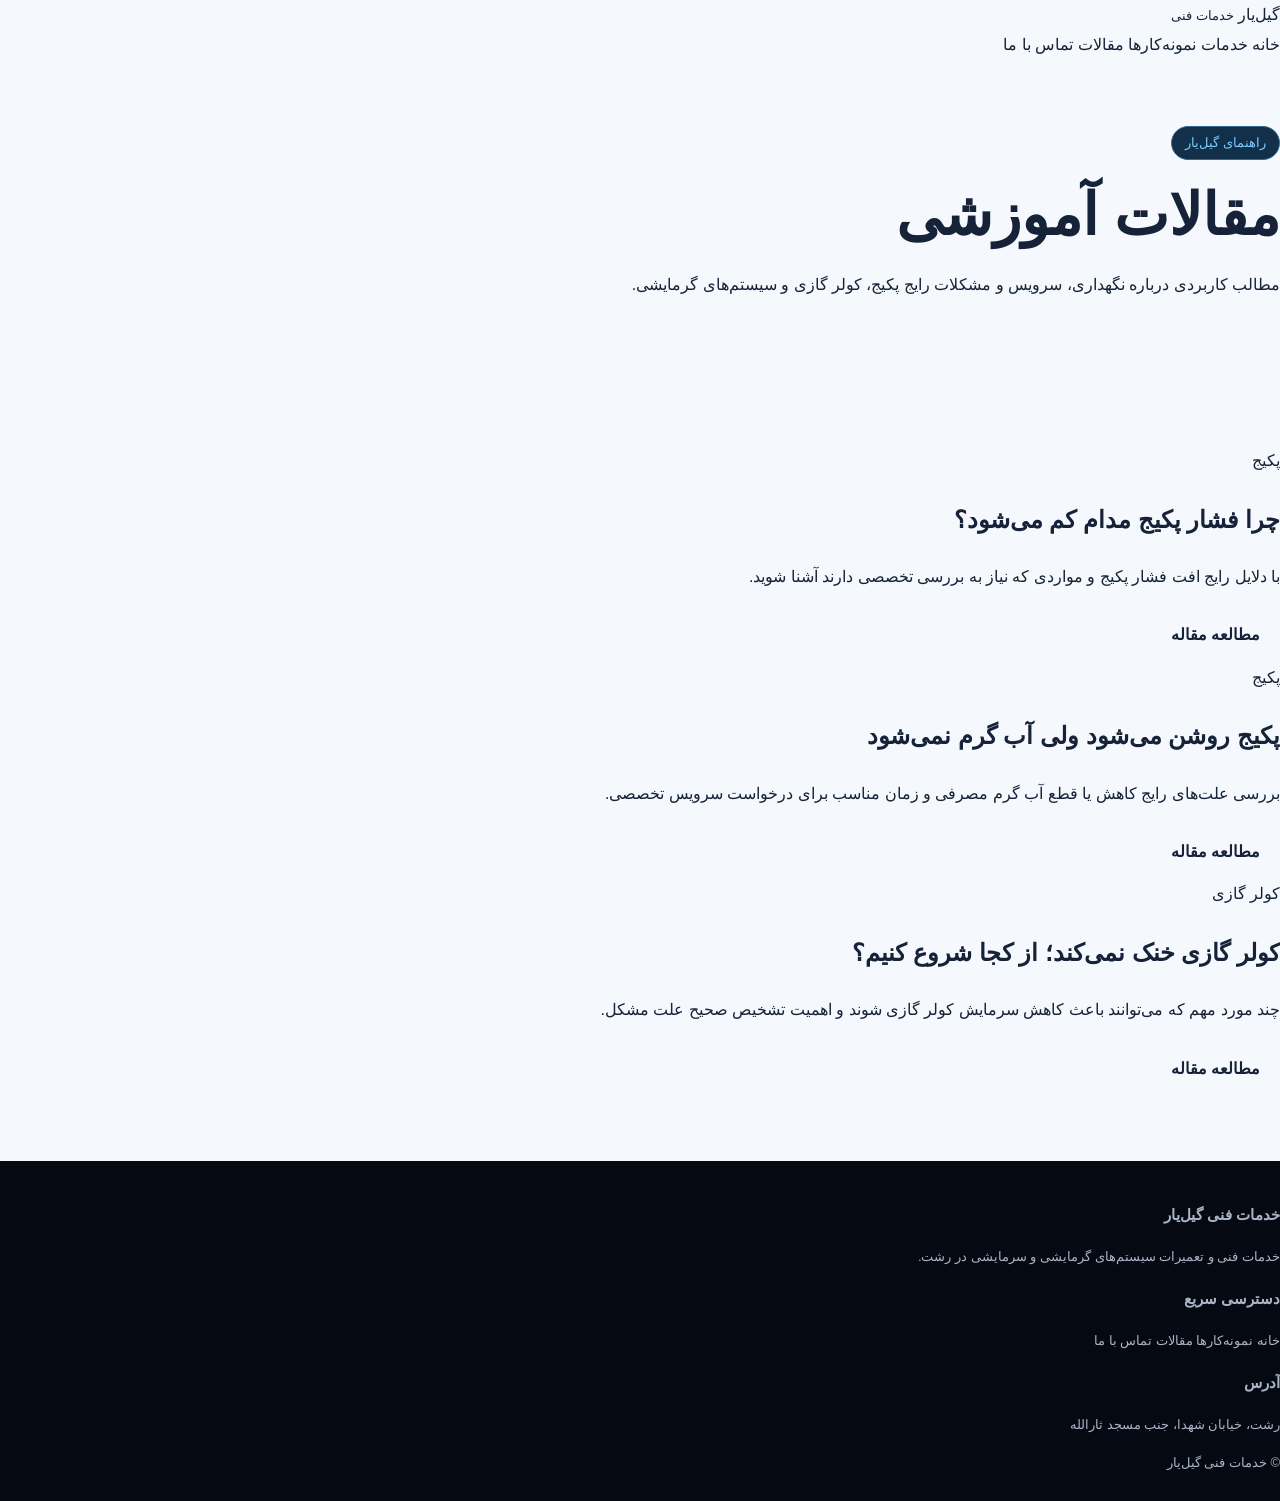
==== articles/index.html @ 5a4d4534 "Create index.html" ====
<!DOCTYPE html>
<html lang="fa" dir="rtl">
<head>
  <meta charset="UTF-8">
  <meta name="viewport" content="width=device-width, initial-scale=1.0">

  <title>مقالات آموزشی | خدمات فنی گیل‌یار</title>

  <meta name="description" content="مقالات آموزشی گیل‌یار درباره پکیج دیواری، کولر گازی، آبگرمکن و سیستم‌های گرمایشی و سرمایشی.">

  <meta name="robots" content="index, follow">

  <link rel="canonical" href="https://gilyar.onrender.com/articles/index.html">

  <meta property="og:title" content="مقالات آموزشی | خدمات فنی گیل‌یار">
  <meta property="og:description" content="مطالب آموزشی و کاربردی درباره نگهداری و مشکلات رایج سیستم‌های گرمایشی و سرمایشی.">
  <meta property="og:type" content="website">
  <meta property="og:url" content="https://gilyar.onrender.com/articles/index.html">

  <link rel="stylesheet" href="../style.css">
</head>

<body>

<header class="site-header">
  <div class="container header-inner">

    <a href="../index.html" class="logo">
      <span>گیل‌یار</span>
      <small>خدمات فنی</small>
    </a>

    <nav class="main-nav">
      <a href="../index.html">خانه</a>
      <a href="../index.html#services">خدمات</a>
      <a href="../portfolio.html">نمونه‌کارها</a>
      <a href="index.html">مقالات</a>
      <a href="../contact.html">تماس با ما</a>
    </nav>

  </div>
</header>


<main>

  <section class="page-hero">
    <div class="container">

      <span class="eyebrow">راهنمای گیل‌یار</span>

      <h1>مقالات آموزشی</h1>

      <p>
        مطالب کاربردی درباره نگهداری، سرویس و مشکلات رایج
        پکیج، کولر گازی و سیستم‌های گرمایشی.
      </p>

    </div>
  </section>


  <section class="content-section">

    <div class="container">

      <div class="articles-grid">

        <article class="article-card">

          <span class="article-category">پکیج</span>

          <h2>
            چرا فشار پکیج مدام کم می‌شود؟
          </h2>

          <p>
            با دلایل رایج افت فشار پکیج و مواردی که نیاز به بررسی
            تخصصی دارند آشنا شوید.
          </p>

          <a href="package-pressure-drops.html" class="btn">
            مطالعه مقاله
          </a>

        </article>


        <article class="article-card">

          <span class="article-category">پکیج</span>

          <h2>
            پکیج روشن می‌شود ولی آب گرم نمی‌شود
          </h2>

          <p>
            بررسی علت‌های رایج کاهش یا قطع آب گرم مصرفی و زمان مناسب
            برای درخواست سرویس تخصصی.
          </p>

          <a href="package-no-hot-water.html" class="btn">
            مطالعه مقاله
          </a>

        </article>


        <article class="article-card">

          <span class="article-category">کولر گازی</span>

          <h2>
            کولر گازی خنک نمی‌کند؛ از کجا شروع کنیم؟
          </h2>

          <p>
            چند مورد مهم که می‌توانند باعث کاهش سرمایش کولر گازی شوند
            و اهمیت تشخیص صحیح علت مشکل.
          </p>

          <a href="ac-not-cooling.html" class="btn">
            مطالعه مقاله
          </a>

        </article>

      </div>

    </div>

  </section>

</main>


<footer class="site-footer">

  <div class="container">

    <div class="footer-grid">

      <div>

        <h3>خدمات فنی گیل‌یار</h3>

        <p>
          خدمات فنی و تعمیرات سیستم‌های گرمایشی و سرمایشی در رشت.
        </p>

      </div>


      <div>

        <h3>دسترسی سریع</h3>

        <a href="../index.html">خانه</a>
        <a href="../portfolio.html">نمونه‌کارها</a>
        <a href="index.html">مقالات</a>
        <a href="../contact.html">تماس با ما</a>

      </div>


      <div>

        <h3>آدرس</h3>

        <p>
          رشت، خیابان شهدا، جنب مسجد ثارالله
        </p>

      </div>

    </div>


    <div class="footer-bottom">
      © خدمات فنی گیل‌یار
    </div>

  </div>

</footer>

</body>
</html>
---- style.css ----
*{box-sizing:border-box}html{scroll-behavior:smooth}body{margin:0;font-family:Tahoma,Arial,sans-serif;background:#f5f8fc;color:#152238;line-height:1.9}a{text-decoration:none;color:inherit}.wrap{max-width:1120px;margin:auto;padding:0 20px}.top{background:#08111f;color:#fff;position:sticky;top:0;z-index:20;border-bottom:1px solid #22324a}.nav{min-height:68px;display:flex;align-items:center;justify-content:space-between}.brand{font-size:23px;font-weight:900}.brand span{color:#27a8ff}.links{display:flex;gap:20px;font-size:14px;color:#dce6f3}.links a:hover{color:#27a8ff}.hero{background:radial-gradient(circle at 12% 15%,#164c78,#08111f 48%,#050a12);color:#fff;padding:75px 0}.grid2{display:grid;grid-template-columns:1.2fr .8fr;gap:45px;align-items:center}.eyebrow{display:inline-block;border:1px solid #37698e;background:#12304a;color:#7bcbff;border-radius:99px;padding:4px 13px;font-size:13px}h1{font-size:clamp(34px,5vw,58px);line-height:1.3;margin:17px 0}.hero p{font-size:18px;color:#c6d4e5;max-width:700px}.actions{display:flex;gap:12px;flex-wrap:wrap;margin-top:25px}.btn{display:inline-flex;justify-content:center;align-items:center;padding:11px 19px;border-radius:12px;font-weight:800;border:1px solid transparent}.primary{background:#20a8ff;color:#06111d}.outline{border-color:#52647c;color:#fff}.card{background:#fff;border:1px solid #e2e8f0;border-radius:20px;padding:24px;box-shadow:0 10px 35px #1522380d}.hero-card{background:#132239;border-color:#2c405b;color:#fff}.hero-card .big{font-size:55px}.hero-card p{font-size:14px;margin:0;color:#bac9da}section{padding:65px 0}.title{text-align:center;margin-bottom:30px}.title h2{font-size:30px;margin:0 0 7px}.title p{margin:0;color:#68768a}.cards{display:grid;grid-template-columns:repeat(3,1fr);gap:18px}.service h3,.article h3{margin:7px 0}.service p,.article p{color:#637187;font-size:14px}.ico{font-size:32px}.more{color:#087fc2;font-weight:800;font-size:13px}.band{background:#eaf6ff;border-block:1px solid #cfe8f8}.stats{display:grid;grid-template-columns:repeat(3,1fr);text-align:center}.stat{padding:18px}.stat b{display:block;color:#087fc2;font-size:21px}.stat span{color:#59677b;font-size:13px}.articles{display:grid;grid-template-columns:repeat(3,1fr);gap:18px}.article{background:#fff;border:1px solid #e2e8f0;border-radius:18px;padding:21px}.tag{display:inline-block;background:#edf7ff;color:#087fc2;border-radius:99px;padding:3px 9px;font-size:11px;font-weight:800}.portfolio{display:grid;grid-template-columns:repeat(3,1fr);gap:18px}.work{background:#fff;border:1px solid #e2e8f0;border-radius:18px;overflow:hidden}.ph{height:190px;background:linear-gradient(135deg,#dceeff,#f5faff);display:flex;align-items:center;justify-content:center;font-size:45px}.work div:last-child{padding:17px}.work h3{margin:0 0 4px;font-size:17px}.work p{margin:0;color:#69768a;font-size:13px}.about{display:grid;grid-template-columns:1fr 1fr;gap:22px}.check{display:flex;gap:10px;margin:10px 0}.check b{color:#0a9a65}.map{min-height:280px;display:flex;align-items:center;justify-content:center;text-align:center;background:linear-gradient(135deg,#dff2ff,#f3faff);border:1px solid #c8e8f8;border-radius:20px}.pin{font-size:48px}.cta{background:#08111f;color:#fff;border-radius:24px;padding:35px}.cta p{color:#bac8d9}.cta .primary{background:#fff;color:#08111f}footer{background:#050a12;color:#a9b5c6;padding:25px 0;font-size:13px}.foot{display:flex;justify-content:space-between;gap:15px;flex-wrap:wrap}.social{color:#58bcff}.article-page{max-width:850px}.article-page h1{color:#152238;font-size:clamp(30px,5vw,48px)}.article-page .lead{font-size:18px;color:#536176}.article-page h2{margin-top:35px}.notice{background:#fff6df;border:1px solid #efd48d;border-radius:14px;padding:15px;margin:25px 0}.crumb{color:#087fc2;font-size:13px;margin-bottom:20px}.list li{margin:8px 0}.back{display:inline-block;margin-top:20px;color:#087fc2;font-weight:800}.sticky{display:none}
@media(max-width:800px){.links{display:none}.grid2,.about{grid-template-columns:1fr}.cards,.articles,.portfolio{grid-template-columns:1fr 1fr}.hero{padding:55px 0}.hero-card{display:none}.stats{grid-template-columns:1fr}.stat{padding:12px}}
@media(max-width:520px){.cards,.articles,.portfolio{grid-template-columns:1fr}h1{font-size:36px}.hero p{font-size:16px}.sticky{display:flex;position:fixed;bottom:12px;left:12px;right:12px;z-index:50;background:#0a9a64;color:#fff;justify-content:center;padding:12px;border-radius:14px;font-weight:900;box-shadow:0 8px 25px #0004}}
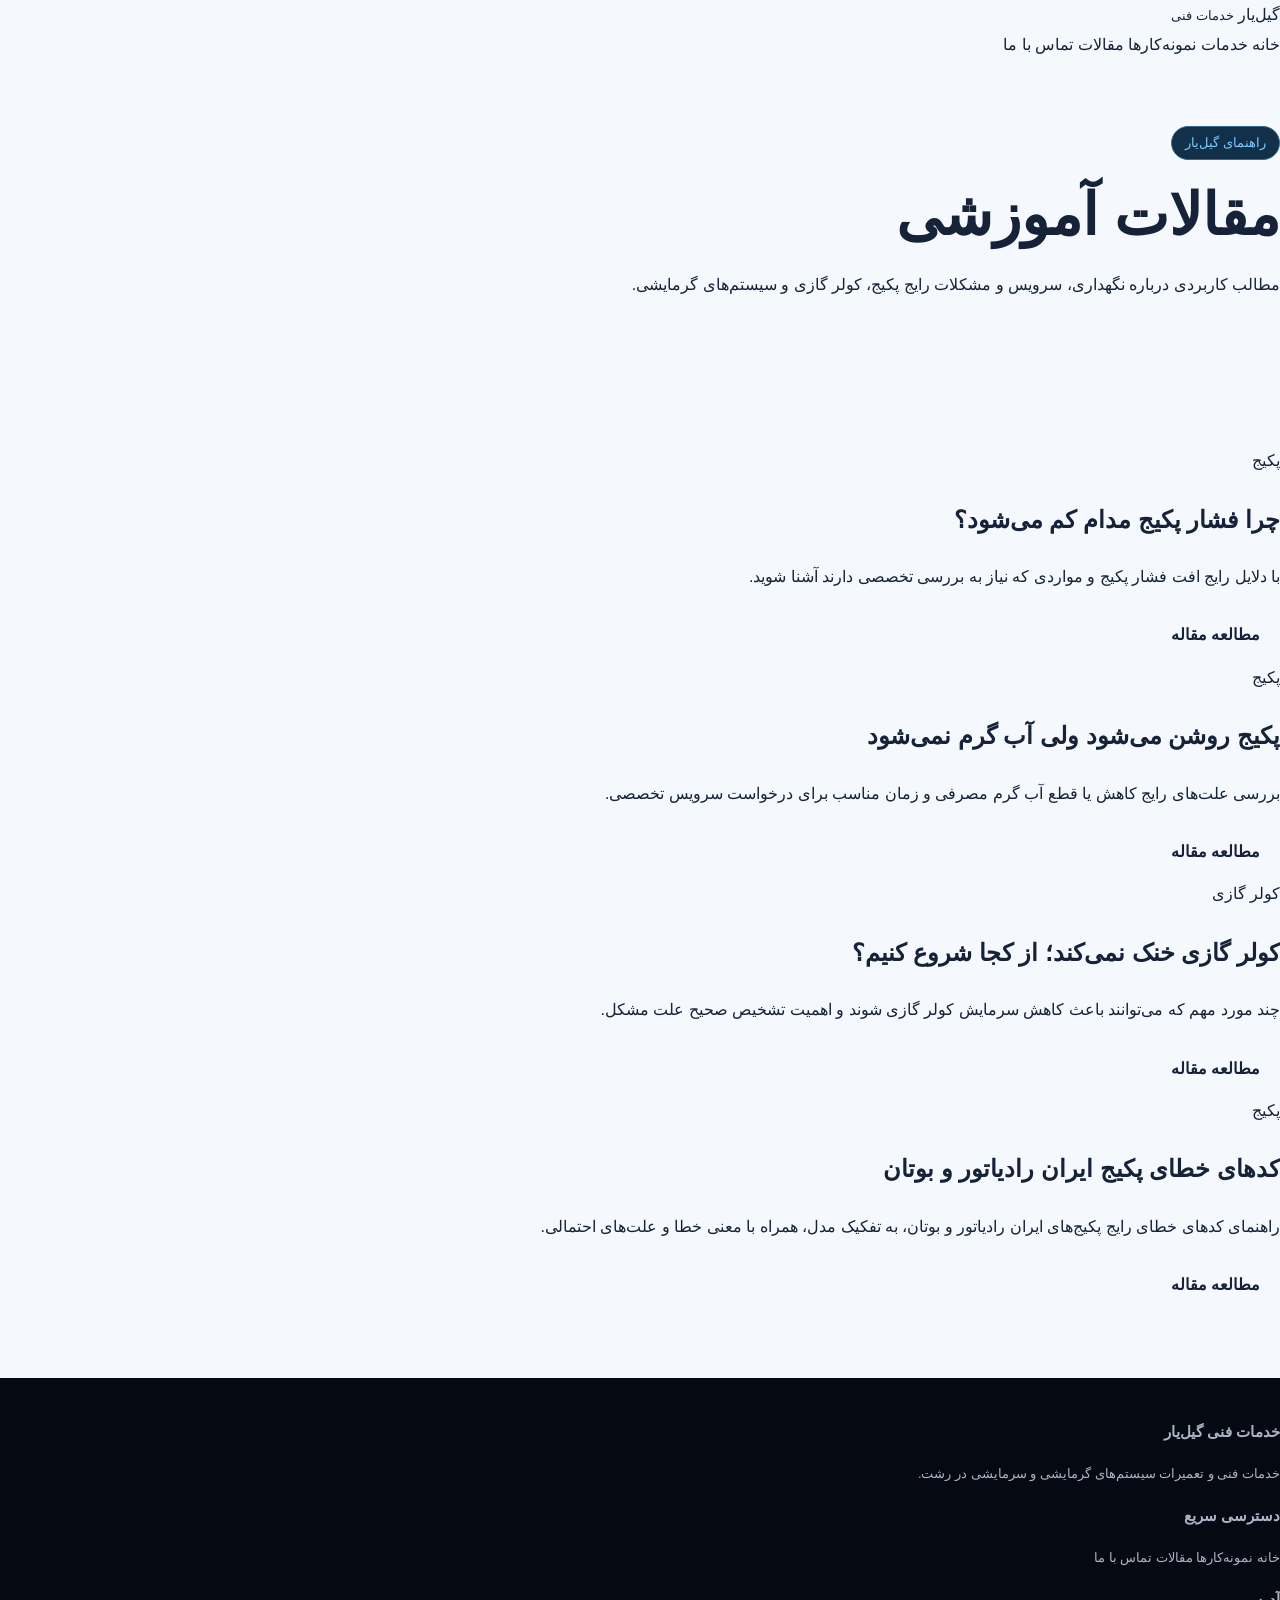
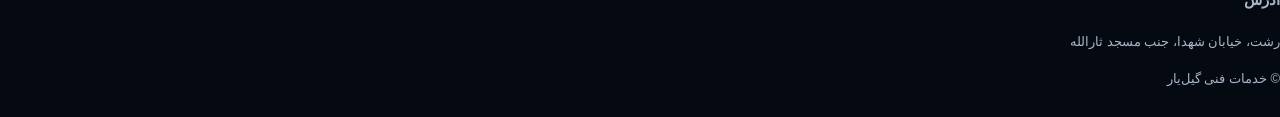
==== commit 69c4ea61: "Update index.html" ====
--- a/articles/index.html
+++ b/articles/index.html
@@ -124,7 +124,24 @@
           </a>
 
         </article>
-
+<article class="article-card">
+
+  <span class="article-category">پکیج</span>
+
+  <h2>
+    کدهای خطای پکیج ایران رادیاتور و بوتان
+  </h2>
+
+  <p>
+    راهنمای کدهای خطای رایج پکیج‌های ایران رادیاتور و بوتان،
+    به تفکیک مدل، همراه با معنی خطا و علت‌های احتمالی.
+  </p>
+
+  <a href="package-error-codes.html" class="btn">
+    مطالعه مقاله
+  </a>
+
+</article>
       </div>
 
     </div>
